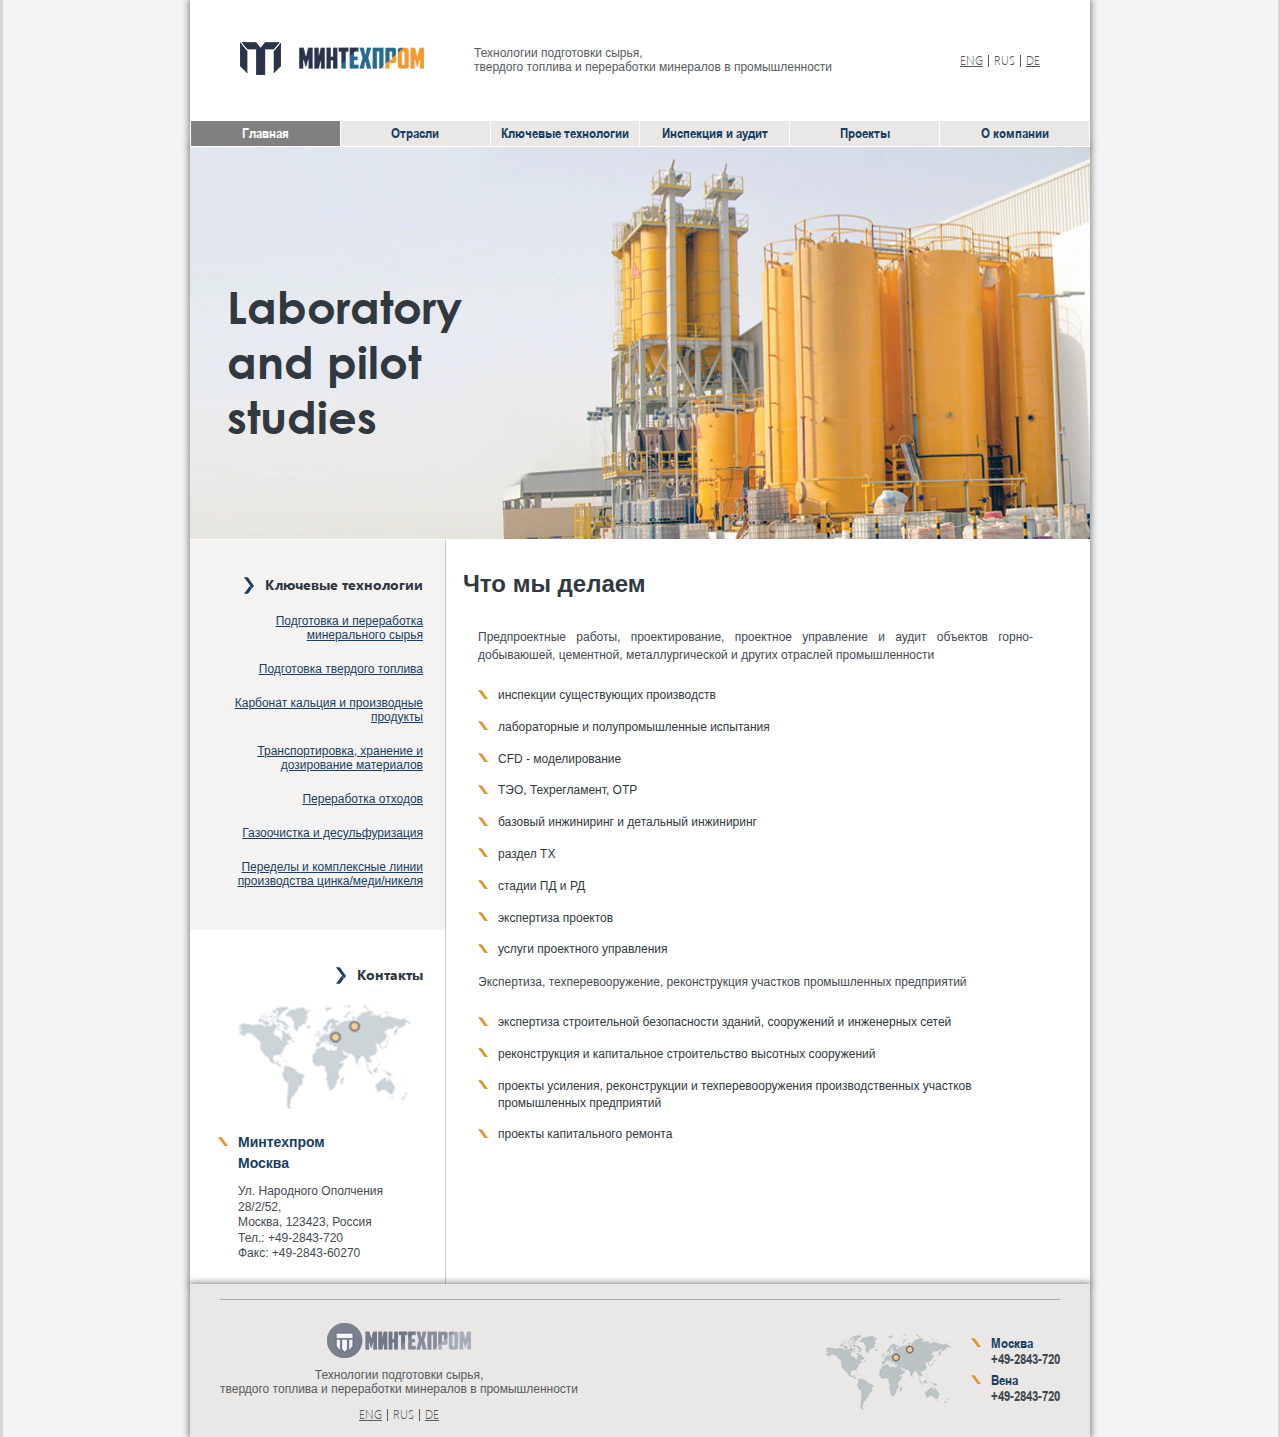
==== html/index.html @ 6bb195e9 "Фиксы" ====
<!DOCTYPE html>
<html lang="ru">

<head>
    <meta charset="UTF-8">
    <meta name="viewport" content="width=device-width, initial-scale=1.0">
    <title>Минтехпром</title>

    <link type="text/css" rel="stylesheet" href="../static/css/normalize.css">
    <link type="text/css" rel="stylesheet" href="../static/css/fonts.css">
    <link type="text/css" rel="stylesheet" href="../static/css/header.css">
    <link type="text/css" rel="stylesheet" href="../static/css/footer.css">
    <link type="text/css" rel="stylesheet" href="../static/css/main.css">
</head>

<body>
    <div class="all-wrapper">
        <header>
            <div class="header__cap">
                <a href="/html/index.html" class="logo"><img src="/static/img/logo-2-ru.png" alt="Минтехпром"></a>
                <div class="tagline">
                    <p>Технологии подготовки сырья, <br> твердого топлива и переработки минералов в промышленности</p>
                </div>
                <div class="lang-cont">
                    <a class="lang-item">ENG</a>
                    <div class="vert-line"></div>
                    <a class="lang-item  active">RUS</a>
                    <div class="vert-line"></div>
                    <a class="lang-item">DE</a>
                </div>
            </div>
            <div class="header__menu menu">
                <a href="/html/index.html" class="menu-item active">Главная</a>
                <a href="/html/industries.html" class="menu-item">Отрасли</a>
                <a href="/html/leading.html" class="menu-item">Ключевые технологии</a>
                <a href="/html/audit.html" class="menu-item">Инспекция и аудит</a>
                <a href="/html/projects.html" class="menu-item">Проекты</a>
                <a href="/html/about.html" class="menu-item">О компании</a>
            </div>
        </header>
        <main>
            <section class="page-banner main-page">
                <h1 class="page-banner__title main-page">
                    Laboratory <br>
                    and pilot <br>
                    studies
                </h1>
            </section>

            <section class="page-content__container">
                <div class="left-side">
                    <div class="page-contents">
                        <h2 class="contents__title left-pre-arrow">
                            Ключевые технологии</h2>
                        <div class="contents__container">
                            <a href="#" class="contents__item">Подготовка и переработка минерального сырья</a>
                            <a href="#" class="contents__item">Подготовка твердого топлива</a>
                            <a href="#" class="contents__item">Карбонат кальция и производные продукты</a>
                            <a href="#" class="contents__item">Транспортировка, хранение и дозирование материалов</a>
                            <a href="#" class="contents__item">Переработка отходов</a>
                            <a href="#" class="contents__item">Газоочистка и десульфуризация</a>
                            <a href="#" class="contents__item">Переделы и комплексные линии производства
                                цинка/меди/никеля</a>
                        </div>
                    </div>
                    <div class="side-contacts">
                        <div class="contents__title left-pre-arrow">Контакты</div>
                        <div class="side-contacts__container">
                            <div class="side-contacts__map"></div>
                            <h2 class="info-cont__title left-pre-slash">Минтехпром</h2>
                            <h3 class="info-cont__title">Москва</h3>
                            <div class="info-cont__adress-cont">
                                <a href="#">
                                    Ул. Народного Ополчения 28/2/52, <br>
                                    Москва, 123423, Россия
                                </a> <br>
                                <a href="#">Тел.: +49-2843-720</a> <br>
                                <a href="#">Факс: +49-2843-60270</a>
                            </div>
                        </div>
                    </div>
                </div>
                <div class="content-side">
                    <h1 class="page-title">Что мы делаем</h1>
                    <div class="page-content">
                        <p class="page-paragraph">Предпроектные работы, проектирование, проектное управление и аудит
                            объектов горно-добываюшей, цементной, металлургической и других отраслей промышленности</p>

                        <p class="page-article-link left-pre-slash">инспекции существующих производств</p>
                        <p class="page-article-link left-pre-slash">лабораторные и полупромышленные испытания</p>
                        <p class="page-article-link left-pre-slash">CFD - моделирование</p>
                        <p class="page-article-link left-pre-slash">ТЭО, Техрегламент, ОТР</p>
                        <p class="page-article-link left-pre-slash">базовый инжиниринг и детальный инжиниринг</p>
                        <p class="page-article-link left-pre-slash">раздел ТХ</p>
                        <p class="page-article-link left-pre-slash">стадии ПД и РД</p>
                        <p class="page-article-link left-pre-slash">экспертиза проектов</p>
                        <p class="page-article-link left-pre-slash">услуги проектного управления</p>

                        <p class="page-paragraph">Экспертиза, техперевооружение, реконструкция участков промышленных
                            предприятий</p>

                        <p class="page-article-link left-pre-slash">экспертиза строительной безопасности зданий,
                            сооружений и инженерных сетей</p>
                        <p class="page-article-link left-pre-slash">реконструкция и капитальное строительство высотных
                            сооружений</p>
                        <p class="page-article-link left-pre-slash">проекты усиления, реконструкции и
                            техперевооружения производственных участков промышленных предприятий</p>
                        <p class="page-article-link left-pre-slash">проекты капитального ремонта</p>


                    </div>
                </div>
            </section>
        </main>
        <footer>
            <div class="footer__line"></div>
            <div class="footer__cont">
                <div class="footer__info">
                    <div class="footer__logo"></div>
                    <div class="footer__tagline tagline">
                        <p>Технологии подготовки сырья, <br> твердого топлива и переработки минералов в промышленности
                        </p>
                    </div>
                    <div class="lang-cont">
                        <a class="lang-item">ENG</a>
                        <div class="vert-line"></div>
                        <a class="lang-item active">RUS</a>
                        <div class="vert-line"></div>
                        <a class="lang-item">DE</a>
                    </div>
                </div>
                <div class="footer__contacts">
                    <div class="footer__map"></div>
                    <div class="footer__contacts-cont">
                        <div class="footer__contact-item">
                            <p class="footer__city left-pre-slash">Москва</p>
                            <p class="footer__number">+49-2843-720</p>
                        </div>
                        <div class="footer__contact-item">
                            <p class="footer__city left-pre-slash">Вена</p>
                            <p class="footer__number">+49-2843-720</p>
                        </div>
                    </div>
                </div>
            </div>
        </footer>


    </div>
    <script src="/static/js/jquery-3.5.1.min.js"></script>
</body>

</html>
---- static/css/fonts.css ----
/* Font faces */

@font-face {
    font-family: 'Segoe UI Normal';
    src: url('/static/fonts/segoeui/normal/segoeui.eot');
    src: local("Segoe UI"),
        local("Segoe"),
        local("Segoe WP"),
        url('/static/fonts/segoeui/normal/segoeui.eot?#iefix') format('embedded-opentype'),
        url('/static/fonts/segoeui/normal/segoeui.woff') format('woff'),
        url('/static/fonts/segoeui/normal/segoeui.svg#SegoeUI') format('svg');
    font-weight: normal;
    font-style: normal;
}

@font-face {
    font-family: 'Segoe UI Semibold';
    src: url('/static/fonts/segoeui/semibold/seguisb.eot');
    src: local("Segoe Semibold"),
        local("Segoe WP Semibold"),
        url('/static/fonts/segoeui/semibold/seguisb.eot?#iefix') format('embedded-opentype'),
        url('/static/fonts/segoeui/semibold/seguisb.woff') format('woff'),
        url('/static/fonts/segoeui/semibold/seguisb.svg#SegoeUISemibold') format('svg');
    font-weight: normal;
    font-style: normal;
}

@font-face {
    font-family: 'Segoe UI Bold';
    src: url('/static/fonts/segoeui/bold/segoeuib.eot');
    src: local("Segoe Bold"),
        local("Segoe WP Bold"),
        url('/static/fonts/segoeui/bold/segoeuib.eot?#iefix') format('eot'),
        /* Wrong format will tell IE9+ to ignore and use WOFF instead. MSHAR-2822 */
        url('/static/fonts/segoeui/bold/segoeuib.woff') format('woff'),
        url('/static/fonts/segoeui/bold/segoeuib.svg#SegoeUIBold') format('svg');
    font-weight: normal;
    font-style: normal;
}

@font-face {
    font-family: 'Segoe UI Light';
    src: url('/static/fonts/segoeui/light/segoeuil.eot');
    src: local("Segoe UI Light"),
        local("Segoe WP Light"),
        url('/static/fonts/segoeui/light/segoeuil.eot?#iefix') format('embedded-opentype'),
        url('/static/fonts/segoeui/light/segoeuil.woff') format('woff'),
        url('/static/fonts/segoeui/light/segoeuil.svg#SegoeUILight') format('svg');
    font-weight: normal;
    font-style: normal;
}

@font-face {
    font-family: "ArialNarrow-Bold";
    src: url("/static/fonts/6428.eot");
    /* IE9 Compat Modes */
    src: url("/static/fonts/6428.eot?#iefix") format("embedded-opentype"),
        /* IE6-IE8 */
        url("/static/fonts/6428.svg") format("svg"),
        /* Legacy iOS */
        url("/static/fonts/6428.woff") format("woff");
    /* Modern Browsers */
    font-weight: normal;
    font-style: normal;
}

@font-face {
    font-family: "ArialNarrow";
    src: url("/static/fonts/ARIALN.eot");
    /* IE9 Compat Modes */
    src: url("/static/fonts/ARIALN.eot?#iefix") format("embedded-opentype"),
        /* IE6-IE8 */
        url("/static/fonts/ARIALN.svg") format("svg"),
        /* Legacy iOS */
        url("/static/fonts/ARIALN.woff") format("woff");
    /* Modern Browsers */
    font-weight: normal;
    font-style: normal;
}

@font-face {
    font-family: "CenturyGothic-Bold";
    src: url("/static/fonts/8483.eot");
    /* IE9 Compat Modes */
    src: url("/static/fonts/8483.eot?#iefix") format("embedded-opentype"),
        /* IE6-IE8 */
        url("/static/fonts/8483.svg") format("svg"),
        /* Legacy iOS */
        url("/static/fonts/8483.woff") format("woff");
    /* Modern Browsers */
    font-weight: normal;
    font-style: normal;
}

@font-face {
    font-family: "CenturyGothic";
    src: url("./fonts/11528.eot"); /* IE9 Compat Modes */
    src: url("./fonts/11528.eot?#iefix") format("embedded-opentype"), /* IE6-IE8 */
      url("./fonts/11528.svg") format("svg"), /* Legacy iOS */
      url("./fonts/11528.woff") format("woff"); /* Modern Browsers */
    font-weight: normal;
    font-style: normal;
}
---- static/css/header.css ----
header {
    background-color: #fff;
}

.header__cap {
    height: 120px;
    display: flex;
    align-items: center;
    padding: 0 50px;
}

.logo {
    /* background: url(/static/img/logo-2-en.png) no-repeat 50%;
    background-size: contain; */
    /* width: 227px;
    height: 55px; */
    margin-right: 50px;
}

.tagline p {
    color: #565A5E;
    font: 12px "Segoe UI", sans-serif;
}

.lang-cont {
    display: flex;
    margin-left: auto;
}

.lang-item {
    font: 12px "Segoe UI Light", sans-serif;
    color: #55595D;
    text-decoration: underline;
    cursor: pointer;
    /* border-right: 1px solid #55595D; */
    /* padding-right: 5px; */
}

.lang-item:nth-last-child(1) {
    /* border-right: none; */
}

.vert-line {
    width: 1px;
    background-color: #55595D;
    height: 12px;
    margin: 3px 5px 0;
}

.lang-item.active,
.lang-item:hover {
    text-decoration: none;
}

.menu {
    display: flex;
    width: 100%;
    border: 1px solid #fff;
}

.menu-item {
    text-decoration: none;
    flex: 1 0;
    text-align: center;
    height: 25px;
    background-color: #e9e8e6;
    border-right: 1px solid #fff;
    color: #183E62;
    font: 14px 'ArialNarrow-Bold', Arial;
    line-height: 25px;
    transition: all .2s;
}

.menu-item:nth-last-child(1) {
    border-right: none;
}

.menu-item:hover {
    color: #fff;
    background-color: #DE983A;
}
.menu-item.active {
    color: #fff;
    background-color: #808080;
}

.menu-item span {
    color: #C1C4C6;
    font: 14px 'ArialNarrow-Bold', Arial;
}
---- static/css/footer.css ----
footer {
    position: relative;
    height: 153px;
    padding: 15px 30px;
    justify-content: space-between;
    background-color: #E9E8E6;
}

.footer__line {
    width: 100%;
    height: 1px;
    background-color: #A3ACB4;
    margin: 0 auto;
}

.footer__cont {
    display: flex;
    justify-content: space-between;
}

.footer__info {
    display: flex;
    flex-direction: column;
    align-items: center;
}

.footer__logo {
    background: url(/static/img/logo-b&w.png) no-repeat 50%;
    background-size: contain;
    width: 144px;
    height: 35px;
    margin-bottom: 10px;
}

.footer__tagline {
    font-size: 10px;
    text-align: center;
    margin-bottom: 10px;
}

footer .lang-cont {
    margin-left: 0;
}

.footer__contacts {
    display: flex;
    align-items: center;
}

.footer__map {
    background: url(/static/img/map-with-dots.png) no-repeat 50%;
    background-size: contain;
    width: 126px;
    height: 76px;
    margin-right: 20px;
}

.footer__contacts-cont {
    padding-left: 20px;
}

.footer__contact-item {
    margin-bottom: 5px;
}

.footer__city,
.footer__number {
    font: 14px 'ArialNarrow-Bold', Arial;
    color: #183E62;
}

.footer__city {
    position: relative;
}

.footer__number {
    color: #434950;
}
---- static/css/main.css ----
@import url("/static/css/fonts.css");
/* font: 14px 'ArialNarrow-Bold', Arial; */
/* font: 14px "ArialNarrow", Arial; */
/* font: 14px 'CenturyGothic-Bold', Arial; */
/* font: 14px 'CenturyGothic', Arial; */
/* font: 18px "Segoe UI", sans-serif; */
/* font-family: 'Segoe UI Normal'; */
/* font-family: 'Segoe UI Semibold'; */
/* font-family: 'Segoe UI Bold'; */
/* font-family: 'Segoe UI Light'; */


*,
h1,
h2,
h3,
p {
    margin: 0;
    padding: 0;
    box-sizing: border-box;
}

a:active {
    color: unset;
}

body {
    /* font: 14px 'ArialNarrow-Bold', Arial; */
    font: 15px "ArialNarrow", Arial;
    font: 12px "Segoe UI", sans-serif;
    background-color: #d5d5d5;
}

.all-wrapper {
    max-width: 1275px;
    width: 100%;
    margin: 0 auto;
    background-color: #F4F4F4;
}

main,
header,
footer {
    margin: 0 auto;
    max-width: 900px;
    box-shadow: 0px 0px 7px 1px rgba(0, 0, 0, 0.5);
    display: flex;
    flex-direction: column;
}

main {
    min-height: 100vh;
    background-color: #fff;
}

.page-banner {
    height: 393px !important;
    display: flex;
    position: relative;
    width: 100%;
    background-size: cover !important;
    border-bottom: 1px solid #fff;
}


.page-banner__title,
.page-banner__sub-title {
    font: 45px 'CenturyGothic-Bold', Arial;
    display: block;
}

.page-banner.main-page {
    height: 393px;
    background: url(/static/img/banner-main-page.jpg) no-repeat 50%;
    padding-left: 37px;
}

.page-banner__title.main-page {
    color: #303840;
    margin-bottom: 95px;
    margin-top: auto;
}

.left-pre-slash {
    position: relative;
}

.left-pre-slash::before {
    content: ' ';
    width: 10px;
    height: 10px;
    display: block;
    position: absolute;
    left: -20px;
    top: 2px;
    background: url(/static/img/back-slash-orange.png) no-repeat 50%;
}

.page-content__container {
    display: flex;
    flex-direction: row;
}

.left-side {
    flex: 0 0 256px;
    border-right: 1px solid #C5CACF;
}

.page-contents {
    display: flex;
    flex-direction: column;
    padding: 22px 22px;
    background-color: #F4F3F2;
    padding-top: 35px;
}

.contents__title {
    color: #303840;
    /* font: 15px 'CenturyGothic-Bold', Arial; */
    margin-left: auto;
    margin-bottom: 20px;
    position: relative;
    font-size: 14px;
    font-family: 'Segoe UI Bold';
}

.left-pre-arrow {
    position: relative;
}

.left-pre-arrow::before {
    content: ' ';
    width: 10px;
    height: 17px;
    display: block;
    position: absolute;
    left: -21px;
    top: calc(50% - 8px);
    background: url(/static/img/blue-right-arrow.png) no-repeat 50%;
}

.contents__container {
    display: flex;
    flex-direction: column;
    align-items: flex-end;
}

.contents__item {
    color: #183E62;
    text-decoration: underline;
    margin-bottom: 20px;
    /* font: 14px 'CenturyGothic-Bold', Arial; */
    text-align: right;
}

.side-contacts {
    display: flex;
    flex-direction: column;
    padding: 22px 22px;
    padding-left: 48px;
    padding-top: 35px;
}

.side-contacts__container {
    display: flex;
    flex-direction: column;
    margin-right: auto;
}

.side-contacts__map {
    background: url(/static/img/map-with-dots.png) no-repeat 50%;
    background-size: contain;
    width: 173px;
    height: 105px;
    margin-right: auto;
    margin-bottom: 25px;
}

.side-contacts__info-cont {}

.info-cont__title {
    color: #183E62;
    margin-bottom: 5px;
    font-size: 14px;
}

h3.info-cont__title {
    margin-bottom: 13px;
}

.info-cont__adress-cont a {
    color: #434950;
    text-decoration: none;
    line-height: 1.3;
}

.content-side {
    flex: 1 0;
    padding: 30px 57px 80px 17px;
    width: 644px;
}

.page-title {
    color: #303840;
    /* font: 30px 'CenturyGothic', Arial; */
    margin-bottom: 30px;
    font-size: 24px;
}

.page-content {
    padding-left: 15px;
    display: flex;
    flex-direction: column;
    margin-bottom: 30px;
}

.page-paragraph {
    color: #434950;
    line-height: 1.5;
    margin-bottom: 23px;
    text-align: justify;
}

.page-article-link {
    color: #183E62;
    color: #303840;
    font-size: 12px;
    text-decoration: none;
    display: block;
    margin-bottom: 15px;
    margin-left: 20px;
    line-height: 1.4;
}

.hor-line {
    width: 100%;
    height: 1px;
    background-color: #A3ACB4;
    margin: 30px 0;
}

.page-banner.about-page {
    height: 230px;
    background: url(/static/img/banner-about-page.jpg) no-repeat 50%;
    padding: 38px 26px 21px;
    display: flex;
    flex-direction: column;
}

.page-banner__title,
.page-banner__sub-title {
    color: #fff;
}

.page-banner__sub-title {
    font: 20px 'CenturyGothic', Arial;
}

.page-contents__text-cont {
    max-width: 185px;
    margin-left: auto;
}

.page-contents__text-cont.about-page p {
    color: #434950;
    margin-bottom: 23px;
    line-height: 1.6;
    font-size: 12px;
}

.pick-container {
    display: flex;
}

.pick-container img,
.mini-pick-container img {
    object-fit: cover;
    width: 100%;
    height: 100%;
}

.mini-pick-container {
    display: flex;
    height: 130px;
    flex: 0 1 130px;
    flex-wrap: nowrap;
    margin-right: 0px;
}

.mini-pick-container__column {
    display: flex;
    flex-direction: column;

}

.mini-pick-container__column:nth-child(1) {
    margin-right: 4px;
}

.mini-pick-container__pick {
    flex: 1 1 50%;
    height: 63px;
}

.mini-pick-container__pick:nth-child(1) {
    margin-bottom: 4px;
}

.pick-container .pick-container__pick {
    flex: 0 1 130px;
    margin-right: auto;
    height: 130px;
}

.in-text-link {
    color: #0072BC;
}

.page-contents__text-cont .left-pre-arrow::before {
    top: 3px;
}

.gallery-pic-container {
    display: flex;
}

.gallery-pic-container.about-page {
    margin: 20px 0 25px;
}

.gallery-pic-container img {
    margin-right: auto;
}

.mini-gallery-pic-container {
    display: flex;
    flex-wrap: wrap;
    justify-content: space-between;
}

.mini-gallery-pic-container img {
    width: 63px;
    height: 63px;
}

.mini-gallery-pic-container img {
    margin-right: 0px;
}

.mini-gallery-pic-container img:nth-child(1) {
    margin-bottom: 4px;
}

.page-banner.audit-page {
    height: 230px;
    background: url(/static/img/banner-audit-page.jpg) no-repeat 50%;
    padding-left: 46px;
    background-size: 101%;
}

.page-banner__title.audit-page {
    margin-top: auto;
    margin-bottom: 10px;
}

.contents__title.audit-page {
    margin-bottom: 25px;
    margin-left: 0;
}

.view-more-button {
    display: block;
    height: 30px;
    padding: 6px 20px;
    color: #fff;
    background-color: #DE983A;
    margin-right: auto;
    text-decoration: none;
}

.page-banner.projects-page {
    height: 230px;
    background: url(/static/img/projects/6.0.jpg) no-repeat 50%;
    padding-left: 31px;
}

.page-banner__title.projects-page {
    margin-top: 35px;
}

.project-title__container {
    display: flex;
}

.project-title__container .contents__title:first-child {
    margin-left: 0;
    width: 50%;
}
.project-title__container .contents__title:last-child {
    width: 45%;
}

.project-description__container {
    display: flex;
    flex-direction: column;
}

.pic-and-text {
    display: flex;
    margin-bottom: 30px;
}

.pic-and-text .page-paragraph {
    margin-bottom: 10px;
}

.pic-container {
    flex: 0 1;
    margin-right: 24px;
    padding-top: 6px;
    padding-bottom: 2px;
}

.pic-container.project-pic img {
    max-width: 400px;
}

.page-banner.leading-page {
    height: 230px;
    background: url(/static/img/banner-leading-page.jpg) no-repeat 50%;
    padding-right: 42px;
}

.page-banner__title.leading-page {
    margin-top: 35px;
    margin-left: auto;
}

.left-pre-arrow.top:before {
    top: 0px;
}

.pic-container.right {
    margin-right: 0;
    margin-left: auto;
}

.pic-container.left {
    margin-right: auto;
    margin-left: 0px;
}

.contents__title.leading-page {
    color: #303840;
    font: 15px 'CenturyGothic', Arial;
    margin-bottom: 30px;
    cursor: pointer;
}

.gallery-pic-container.leading-page {
    margin: 0;
}

.pic-container.leading-page {
    padding-top: 0;
    padding-bottom: 4px;
}

.content-side.leading-main {}

.content-side.leading-technology {
    display: none;
}

.subtech-list {
    display: none;
    list-style: none;
    font-size: 13px;
    margin-bottom: 20px;
    margin-top: -10px;
    max-width: 80%;
}

.active+.subtech-list {
    display: block;
}

.subtech-list li {
    margin-bottom: 10px;
    font-style: italic;
    /* font: 14px 'CenturyGothic', Arial; */
    text-align: right;
    font-size: 12px;
}

.subtech-list li:hover {
    text-decoration: underline;
    cursor: pointer;
}

.technology-block {
    display: none;
    padding-top: 5px;
}

.pick-with-text-container__text-container .contents__title {
    font-size: 16px;
}

.pick-with-text-container {
    display: flex;
    margin-bottom: 20px;
}

.pick-with-text-container__text-container {
    margin-left: 55px;
}

.pic-container.leading-page img {
    width: 235px;
    height: 235px;
}

.pic-and-text__text-cont {
    padding-left: 22px;
    margin-top: -5px;
}

.pic-and-text__tags {
    color: #434950;
    text-decoration: underline;
    margin-bottom: 15px;
    font-size: 15px;
    list-style: none;
}

.page-banner.industries-page {
    height: 230px;
    background: url(/static/img/banner-industries-page.jpg) no-repeat 50%;
    padding-left: 30px;
}

.page-banner__title.industries-page {
    margin-top: 35px;
}

.photos-with-description {
    display: flex;
    margin-bottom: 70px;
    padding-left: 15px;
}

.photos-with-description__column {
    flex: 0 0;
    margin-right: auto;
    width: 121px;
    position: relative;
    cursor: pointer;
}

.photos-with-description__column.active::after {
    content: ' ';
    width: 3px;
    height: 50px;
    display: block;
    position: absolute;
    left: calc(50% - 2px);
    bottom: -55px;
    background-color: #DE983A;
}

.photos-with-description__column:nth-last-child(1) {
    margin-right: 0;
}

.photos-with-description__description {
    /* font: 12px 'CenturyGothic-Bold', Arial; */
    margin-bottom: 8px;
    margin-top: 33px;
    padding: 0 5px;
    height: 60px;
    font-size: 12px;
}

.photos-with-description__description::before {
    left: 5px;
    top: -25px;
}

.photos-with-description__column.active .photos-with-description__description::before {
    width: 17px;
    height: 10px;
    background: url(/static/img/orange-bottom-arrow.png) no-repeat 50%;
}

.photos-wit-description__photo-cont {
    position: relative;
    width: 121px;
    height: 291px;
}

.photos-wit-description__photo-cont::before {
    width: 100%;
    height: 100%;
    display: none;
    position: absolute;
    top: 0;
    bottom: 0;
    left: 0;
    right: 0;
    content: ' ';
    background-color: #DE983A;
    opacity: 80%;
}

.photos-with-description__column.active .photos-wit-description__photo-cont::before {
    display: block;
}

.changeable-gray-bg-text {
    background-color: #F4F3F2;
}

.no-bottom-padding {
    padding-bottom: 0;
}

.industries-wrapper {
    width: 72%;
}

.page-underline-paragraph {
    color: #434950;
    line-height: 1.5;
    margin-bottom: 23px;
    font-size: 12px;
    text-decoration: underline;
    position: relative;
    margin-left: 12px;
}

.left-pre-double-slash::before {
    content: ' ';
    width: 16px;
    height: 9px;
    display: block;
    position: absolute;
    left: -27px;
    top: 8px;
    background: url(/static/img/double-slash-blue.png) no-repeat 50%;
}

.changeable-gray-bg-text {
    display: none;
}

.changeable-gray-bg-text.active {
    display: block;
}

.page-banner.projects-page.implemented-projects-page {
    background: url(/static/img/banner-implemented-projects-page.jpg) no-repeat 50%;
}

.two-column-wrapper {
    display: flex;
}

.two-column-wrapper.with-margin-bottom {
    margin-bottom: 35px;
}

.two-column-wrapper .column {
    flex: 1 0;
    margin-right: 35px;
}

.two-column-wrapper .column:nth-last-child(1),
.column.no-margin {
    margin-right: 0;
}

.page-article-link.single-title {
    margin-bottom: 66px;
}

.amoud-logo {
    width: 65px;
    height: 33px;
    margin-left: 10px;
    background: url(/static/img/amound-logo.png) no-repeat 50%;
}

.darken-text {
    color: #303840;
}

img.impleneted-project {
    margin-bottom: 35px;
}

.no-left-menu {
    width: 100%;
}

.content-side.no-left-menu {
    padding-left: 40px;
    padding-right: 40px;
}
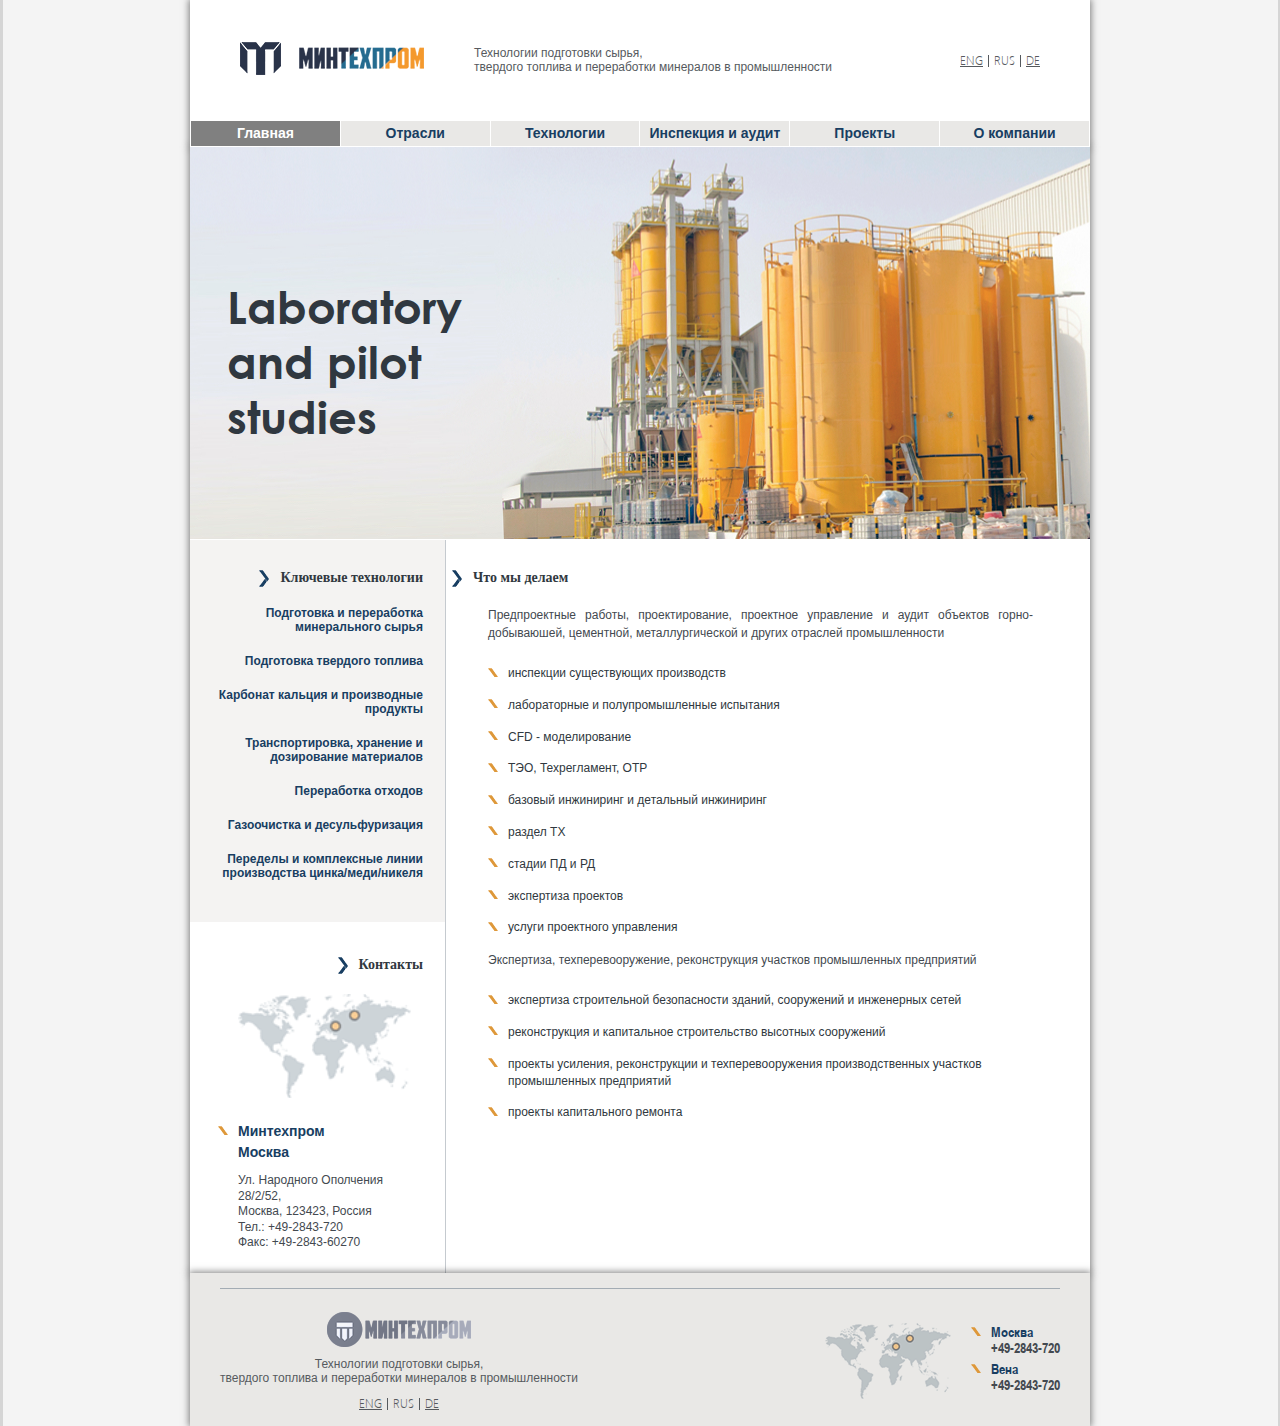
==== commit 920519ee: "abcrrr" ====
--- a/html/index.html
+++ b/html/index.html
@@ -32,7 +32,7 @@
             <div class="header__menu menu">
                 <a href="/html/index.html" class="menu-item active">Главная</a>
                 <a href="/html/industries.html" class="menu-item">Отрасли</a>
-                <a href="/html/leading.html" class="menu-item">Ключевые технологии</a>
+                <a href="/html/leading.html" class="menu-item">Технологии</a>
                 <a href="/html/audit.html" class="menu-item">Инспекция и аудит</a>
                 <a href="/html/projects.html" class="menu-item">Проекты</a>
                 <a href="/html/about.html" class="menu-item">О компании</a>
@@ -53,13 +53,13 @@
                         <h2 class="contents__title left-pre-arrow">
                             Ключевые технологии</h2>
                         <div class="contents__container">
-                            <a href="#" class="contents__item">Подготовка и переработка минерального сырья</a>
-                            <a href="#" class="contents__item">Подготовка твердого топлива</a>
-                            <a href="#" class="contents__item">Карбонат кальция и производные продукты</a>
-                            <a href="#" class="contents__item">Транспортировка, хранение и дозирование материалов</a>
-                            <a href="#" class="contents__item">Переработка отходов</a>
-                            <a href="#" class="contents__item">Газоочистка и десульфуризация</a>
-                            <a href="#" class="contents__item">Переделы и комплексные линии производства
+                            <a href="/html/leading.html?opentech=1" class="contents__item">Подготовка и переработка минерального сырья</a>
+                            <a href="/html/leading.html?opentech=2" class="contents__item">Подготовка твердого топлива</a>
+                            <a href="/html/leading.html?opentech=3" class="contents__item">Карбонат кальция и производные продукты</a>
+                            <a href="/html/leading.html?opentech=4" class="contents__item">Транспортировка, хранение и дозирование материалов</a>
+                            <a href="/html/leading.html?opentech=5" class="contents__item">Переработка отходов</a>
+                            <a href="/html/leading.html?opentech=6" class="contents__item">Газоочистка и десульфуризация</a>
+                            <a href="/html/leading.html?opentech=7" class="contents__item">Переделы и комплексные линии производства
                                 цинка/меди/никеля</a>
                         </div>
                     </div>
@@ -81,7 +81,8 @@
                     </div>
                 </div>
                 <div class="content-side">
-                    <h1 class="page-title">Что мы делаем</h1>
+                    <!-- <h1 class="page-title">Что мы делаем</h1> -->
+                    <h2 class="contents__title left-pre-arrow">Что мы делаем</h2>
                     <div class="page-content">
                         <p class="page-paragraph">Предпроектные работы, проектирование, проектное управление и аудит
                             объектов горно-добываюшей, цементной, металлургической и других отраслей промышленности</p>
--- a/static/css/header.css
+++ b/static/css/header.css
@@ -66,9 +66,10 @@
     background-color: #e9e8e6;
     border-right: 1px solid #fff;
     color: #183E62;
-    font: 14px 'ArialNarrow-Bold', Arial;
     line-height: 25px;
     transition: all .2s;
+    font-size: 14px;
+    font-weight: 700;
 }
 
 .menu-item:nth-last-child(1) {
--- a/static/css/main.css
+++ b/static/css/main.css
@@ -111,17 +111,21 @@
     flex-direction: column;
     padding: 22px 22px;
     background-color: #F4F3F2;
-    padding-top: 35px;
+    padding-top: 30px;
 }
 
 .contents__title {
     color: #303840;
-    /* font: 15px 'CenturyGothic-Bold', Arial; */
     margin-left: auto;
     margin-bottom: 20px;
     position: relative;
     font-size: 14px;
-    font-family: 'Segoe UI Bold';
+    font-family: 'Segoe UI';
+    font-weight: 800;
+}
+
+h1.contents__title {
+    font-size: 14px;
 }
 
 .left-pre-arrow {
@@ -147,10 +151,14 @@
 
 .contents__item {
     color: #183E62;
+    text-decoration: none;
+    margin-bottom: 20px;
+    font-weight: 700;
+    text-align: right;
+}
+
+.contents__item:hover {
     text-decoration: underline;
-    margin-bottom: 20px;
-    /* font: 14px 'CenturyGothic-Bold', Arial; */
-    text-align: right;
 }
 
 .side-contacts {
@@ -196,7 +204,7 @@
 
 .content-side {
     flex: 1 0;
-    padding: 30px 57px 80px 17px;
+    padding: 30px 57px 80px 27px;
     width: 644px;
 }
 
@@ -245,6 +253,10 @@
     padding: 38px 26px 21px;
     display: flex;
     flex-direction: column;
+}
+
+.about-page.page-banner__title {
+    margin-bottom: 15px;
 }
 
 .page-banner__title,
@@ -452,9 +464,12 @@
 
 .contents__title.leading-page {
     color: #303840;
-    font: 15px 'CenturyGothic', Arial;
     margin-bottom: 30px;
     cursor: pointer;
+}
+
+.contents__title.leading-page:hover {
+    text-decoration: underline;
 }
 
 .gallery-pic-container.leading-page {
@@ -488,9 +503,10 @@
 .subtech-list li {
     margin-bottom: 10px;
     font-style: italic;
-    /* font: 14px 'CenturyGothic', Arial; */
+    font-weight: 600;
     text-align: right;
     font-size: 12px;
+    color: #183E62;
 }
 
 .subtech-list li:hover {
@@ -530,13 +546,12 @@
     color: #434950;
     text-decoration: underline;
     margin-bottom: 15px;
-    font-size: 15px;
     list-style: none;
 }
 
 .page-banner.industries-page {
     height: 230px;
-    background: url(/static/img/banner-industries-page.jpg) no-repeat 50%;
+    background: url(/static/img/industries/3.1.jpg) no-repeat 50%;
     padding-left: 30px;
 }
 
@@ -553,7 +568,6 @@
 .photos-with-description__column {
     flex: 0 0;
     margin-right: auto;
-    width: 121px;
     position: relative;
     cursor: pointer;
 }
@@ -595,8 +609,14 @@
 
 .photos-wit-description__photo-cont {
     position: relative;
-    width: 121px;
-    height: 291px;
+    width: 150px;
+    height: 240px;
+}
+
+.photos-wit-description__photo-cont img {
+    width: 100%;
+    height: 100%;
+    object-fit: cover;
 }
 
 .photos-wit-description__photo-cont::before {
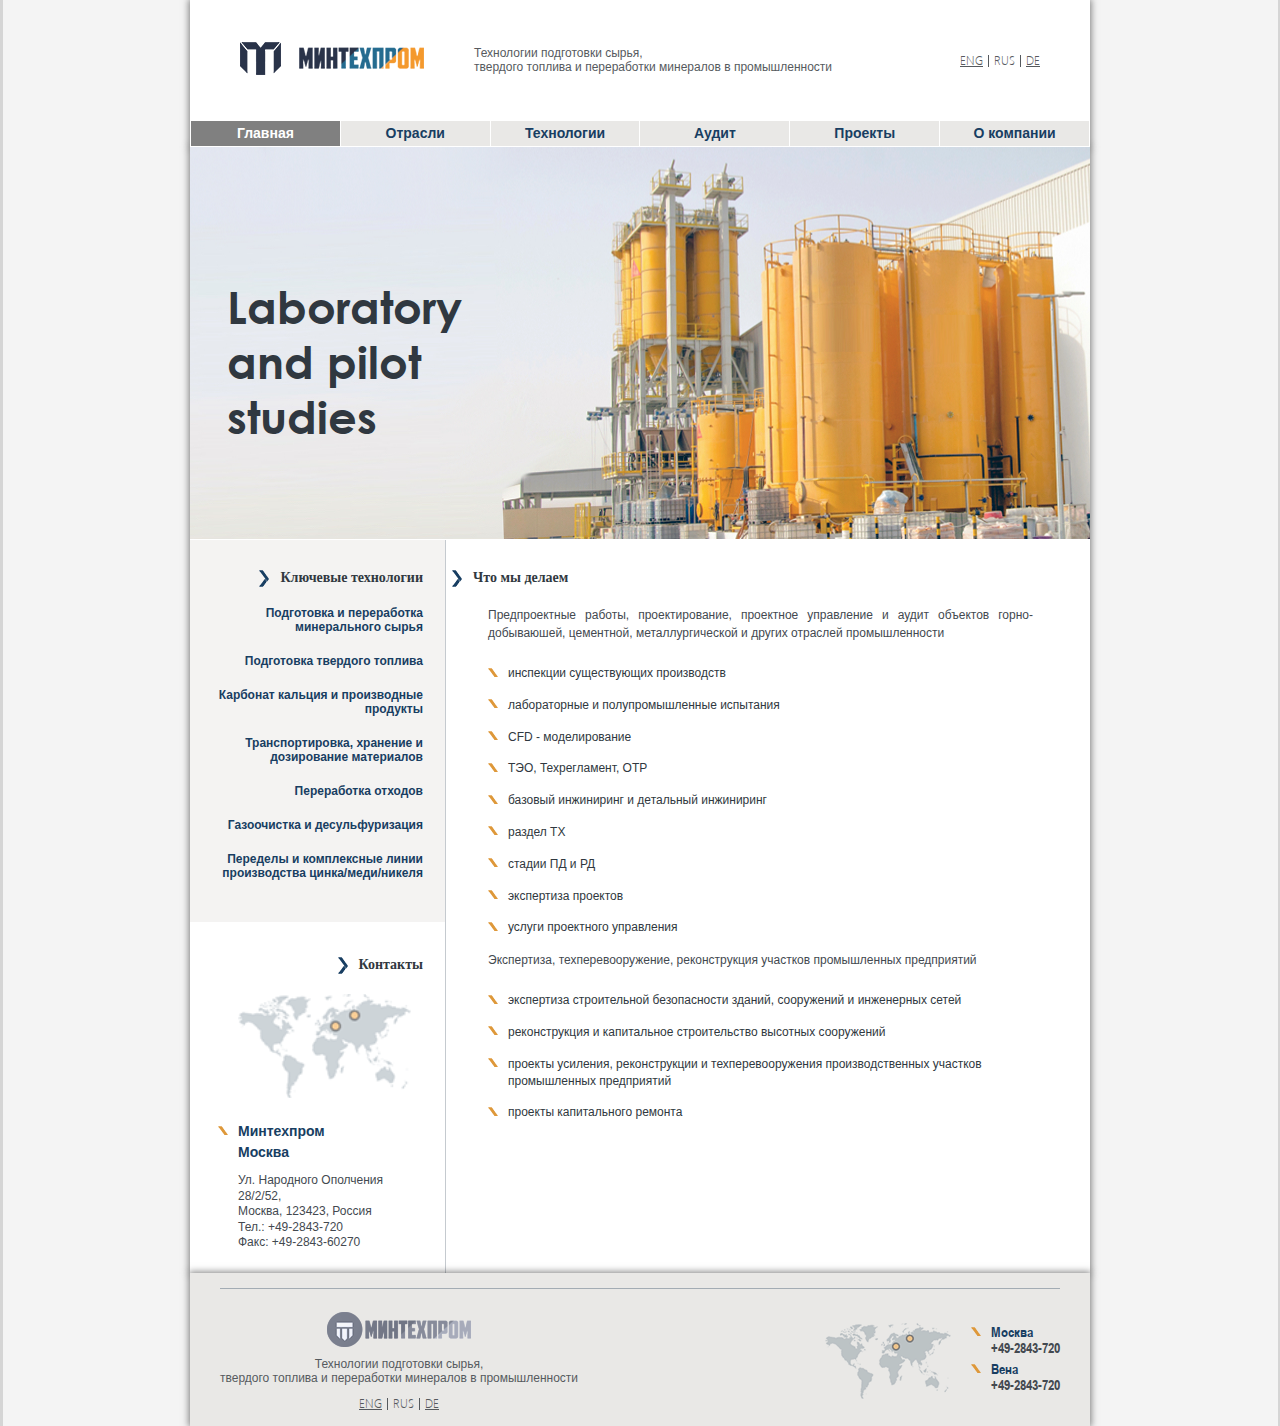
==== commit 5bfee72b: "шрифт?" ====
--- a/html/index.html
+++ b/html/index.html
@@ -33,7 +33,7 @@
                 <a href="/html/index.html" class="menu-item active">Главная</a>
                 <a href="/html/industries.html" class="menu-item">Отрасли</a>
                 <a href="/html/leading.html" class="menu-item">Технологии</a>
-                <a href="/html/audit.html" class="menu-item">Инспекция и аудит</a>
+                <a href="/html/audit.html" class="menu-item">Аудит</a>
                 <a href="/html/projects.html" class="menu-item">Проекты</a>
                 <a href="/html/about.html" class="menu-item">О компании</a>
             </div>
--- a/static/css/main.css
+++ b/static/css/main.css
@@ -26,7 +26,7 @@
 
 body {
     /* font: 14px 'ArialNarrow-Bold', Arial; */
-    font: 15px "ArialNarrow", Arial;
+    /* font: 15px "ArialNarrow", Arial; */
     font: 12px "Segoe UI", sans-serif;
     background-color: #d5d5d5;
 }
@@ -503,7 +503,7 @@
 .subtech-list li {
     margin-bottom: 10px;
     font-style: italic;
-    font-weight: 600;
+    font-weight: 400;
     text-align: right;
     font-size: 12px;
     color: #183E62;
@@ -547,6 +547,10 @@
     text-decoration: underline;
     margin-bottom: 15px;
     list-style: none;
+}
+
+.pic-and-text__tags {
+    cursor: pointer;
 }
 
 .page-banner.industries-page {
@@ -609,7 +613,7 @@
 
 .photos-wit-description__photo-cont {
     position: relative;
-    width: 150px;
+    width: 161px;
     height: 240px;
 }
 
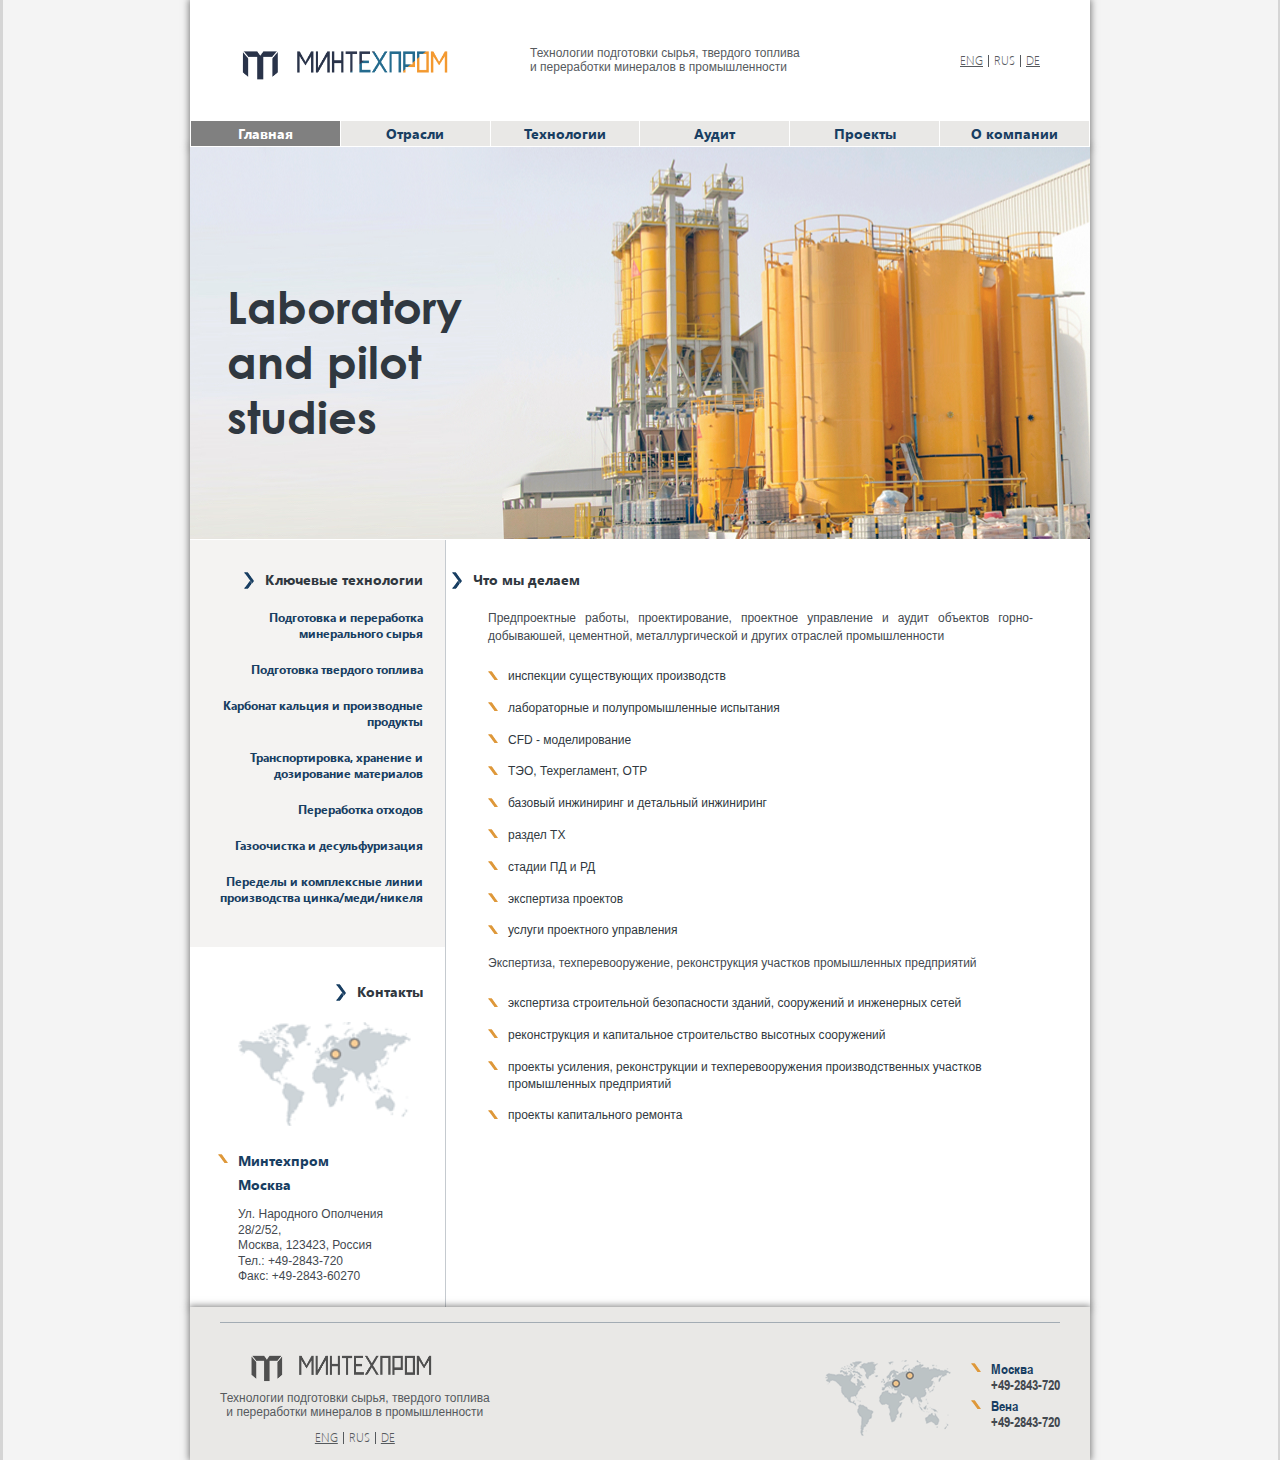
==== commit 2245d6dc: "hh" ====
--- a/html/index.html
+++ b/html/index.html
@@ -19,7 +19,7 @@
             <div class="header__cap">
                 <a href="/html/index.html" class="logo"><img src="/static/img/logo-2-ru.png" alt="Минтехпром"></a>
                 <div class="tagline">
-                    <p>Технологии подготовки сырья, <br> твердого топлива и переработки минералов в промышленности</p>
+                    <p>Технологии подготовки сырья, твердого топлива <br> и переработки минералов в промышленности</p>
                 </div>
                 <div class="lang-cont">
                     <a class="lang-item">ENG</a>
@@ -119,8 +119,7 @@
                 <div class="footer__info">
                     <div class="footer__logo"></div>
                     <div class="footer__tagline tagline">
-                        <p>Технологии подготовки сырья, <br> твердого топлива и переработки минералов в промышленности
-                        </p>
+                        <p>Технологии подготовки сырья, твердого топлива <br> и переработки минералов в промышленности</p>
                     </div>
                     <div class="lang-cont">
                         <a class="lang-item">ENG</a>
--- a/static/css/header.css
+++ b/static/css/header.css
@@ -10,11 +10,12 @@
 }
 
 .logo {
-    /* background: url(/static/img/logo-2-en.png) no-repeat 50%;
-    background-size: contain; */
-    /* width: 227px;
-    height: 55px; */
     margin-right: 50px;
+    margin-top: 14px;
+}
+
+.logo img {
+    width: 240px;
 }
 
 .tagline p {
@@ -69,7 +70,7 @@
     line-height: 25px;
     transition: all .2s;
     font-size: 14px;
-    font-weight: 700;
+    font-family: 'Segoe UI Bold';
 }
 
 .menu-item:nth-last-child(1) {
--- a/static/css/footer.css
+++ b/static/css/footer.css
@@ -25,11 +25,11 @@
 }
 
 .footer__logo {
-    background: url(/static/img/logo-b&w.png) no-repeat 50%;
+    background: url(/static/img/logo-b&w-ru.png) no-repeat 50%;
     background-size: contain;
-    width: 144px;
+    width: 215px;
     height: 35px;
-    margin-bottom: 10px;
+    margin-bottom: 5px;
 }
 
 .footer__tagline {
--- a/static/css/main.css
+++ b/static/css/main.css
@@ -120,8 +120,7 @@
     margin-bottom: 20px;
     position: relative;
     font-size: 14px;
-    font-family: 'Segoe UI';
-    font-weight: 800;
+    font-family: 'Segoe UI Bold';
 }
 
 h1.contents__title {
@@ -153,8 +152,8 @@
     color: #183E62;
     text-decoration: none;
     margin-bottom: 20px;
-    font-weight: 700;
     text-align: right;
+    font-family: 'Segoe UI Bold';
 }
 
 .contents__item:hover {
@@ -190,6 +189,7 @@
     color: #183E62;
     margin-bottom: 5px;
     font-size: 14px;
+    font-family: 'Segoe UI Bold';
 }
 
 h3.info-cont__title {
@@ -249,7 +249,7 @@
 
 .page-banner.about-page {
     height: 230px;
-    background: url(/static/img/banner-about-page.jpg) no-repeat 50%;
+    background: url(/static/img/2.1.jpg) no-repeat 50%;
     padding: 38px 26px 21px;
     display: flex;
     flex-direction: column;
@@ -365,7 +365,7 @@
 
 .page-banner.audit-page {
     height: 230px;
-    background: url(/static/img/banner-audit-page.jpg) no-repeat 50%;
+    background: url(/static/img/5.1.jpg) no-repeat 50%;
     padding-left: 46px;
     background-size: 101%;
 }
@@ -406,10 +406,13 @@
 
 .project-title__container .contents__title:first-child {
     margin-left: 0;
-    width: 50%;
-}
-.project-title__container .contents__title:last-child {
-    width: 45%;
+    margin-bottom: 10px;
+    position: relative;
+}
+
+.project-title__container span {
+    position: absolute;
+    left: -43px;
 }
 
 .project-description__container {
@@ -439,7 +442,7 @@
 
 .page-banner.leading-page {
     height: 230px;
-    background: url(/static/img/banner-leading-page.jpg) no-repeat 50%;
+    background: url(/static/img/leading/4.1.jpg) no-repeat 50%;
     padding-right: 42px;
 }
 
@@ -503,7 +506,6 @@
 .subtech-list li {
     margin-bottom: 10px;
     font-style: italic;
-    font-weight: 400;
     text-align: right;
     font-size: 12px;
     color: #183E62;
@@ -576,15 +578,25 @@
     cursor: pointer;
 }
 
-.photos-with-description__column.active::after {
+.photos-with-description__column::after {
+    display: block;
     content: ' ';
     width: 3px;
     height: 50px;
-    display: block;
     position: absolute;
     left: calc(50% - 2px);
     bottom: -55px;
     background-color: #DE983A;
+    opacity: 0;
+    transition: all .2s;
+}
+
+.photos-with-description__column.active::after {
+    opacity: 1;
+}
+
+.photos-with-description__column.active:nth-child(odd):after {
+    height: 80px;
 }
 
 .photos-with-description__column:nth-last-child(1) {
@@ -592,15 +604,29 @@
 }
 
 .photos-with-description__description {
-    /* font: 12px 'CenturyGothic-Bold', Arial; */
-    margin-bottom: 8px;
-    margin-top: 33px;
+    margin-bottom: 36px;
+    margin-top: 5px;
     padding: 0 5px;
+    padding-left: 22px;
     height: 60px;
     font-size: 12px;
+    transition: all .2s;
+}
+
+.active .photos-with-description__description {
+    padding-top: 0;
+    padding-left: 5px;
+    margin-top: 33px;
+    margin-bottom: 8px;
 }
 
 .photos-with-description__description::before {
+    left: 5px;
+    top: 0px;
+    transition: all .2s;
+}
+
+.active .photos-with-description__description::before {
     left: 5px;
     top: -25px;
 }
@@ -626,7 +652,7 @@
 .photos-wit-description__photo-cont::before {
     width: 100%;
     height: 100%;
-    display: none;
+    display: block;
     position: absolute;
     top: 0;
     bottom: 0;
@@ -634,11 +660,13 @@
     right: 0;
     content: ' ';
     background-color: #DE983A;
-    opacity: 80%;
-}
-
-.photos-with-description__column.active .photos-wit-description__photo-cont::before {
-    display: block;
+    opacity: 0;
+    transition: all .2s;
+}
+
+.active .photos-wit-description__photo-cont::before {
+    /* display: block; */
+    opacity: .6;
 }
 
 .changeable-gray-bg-text {
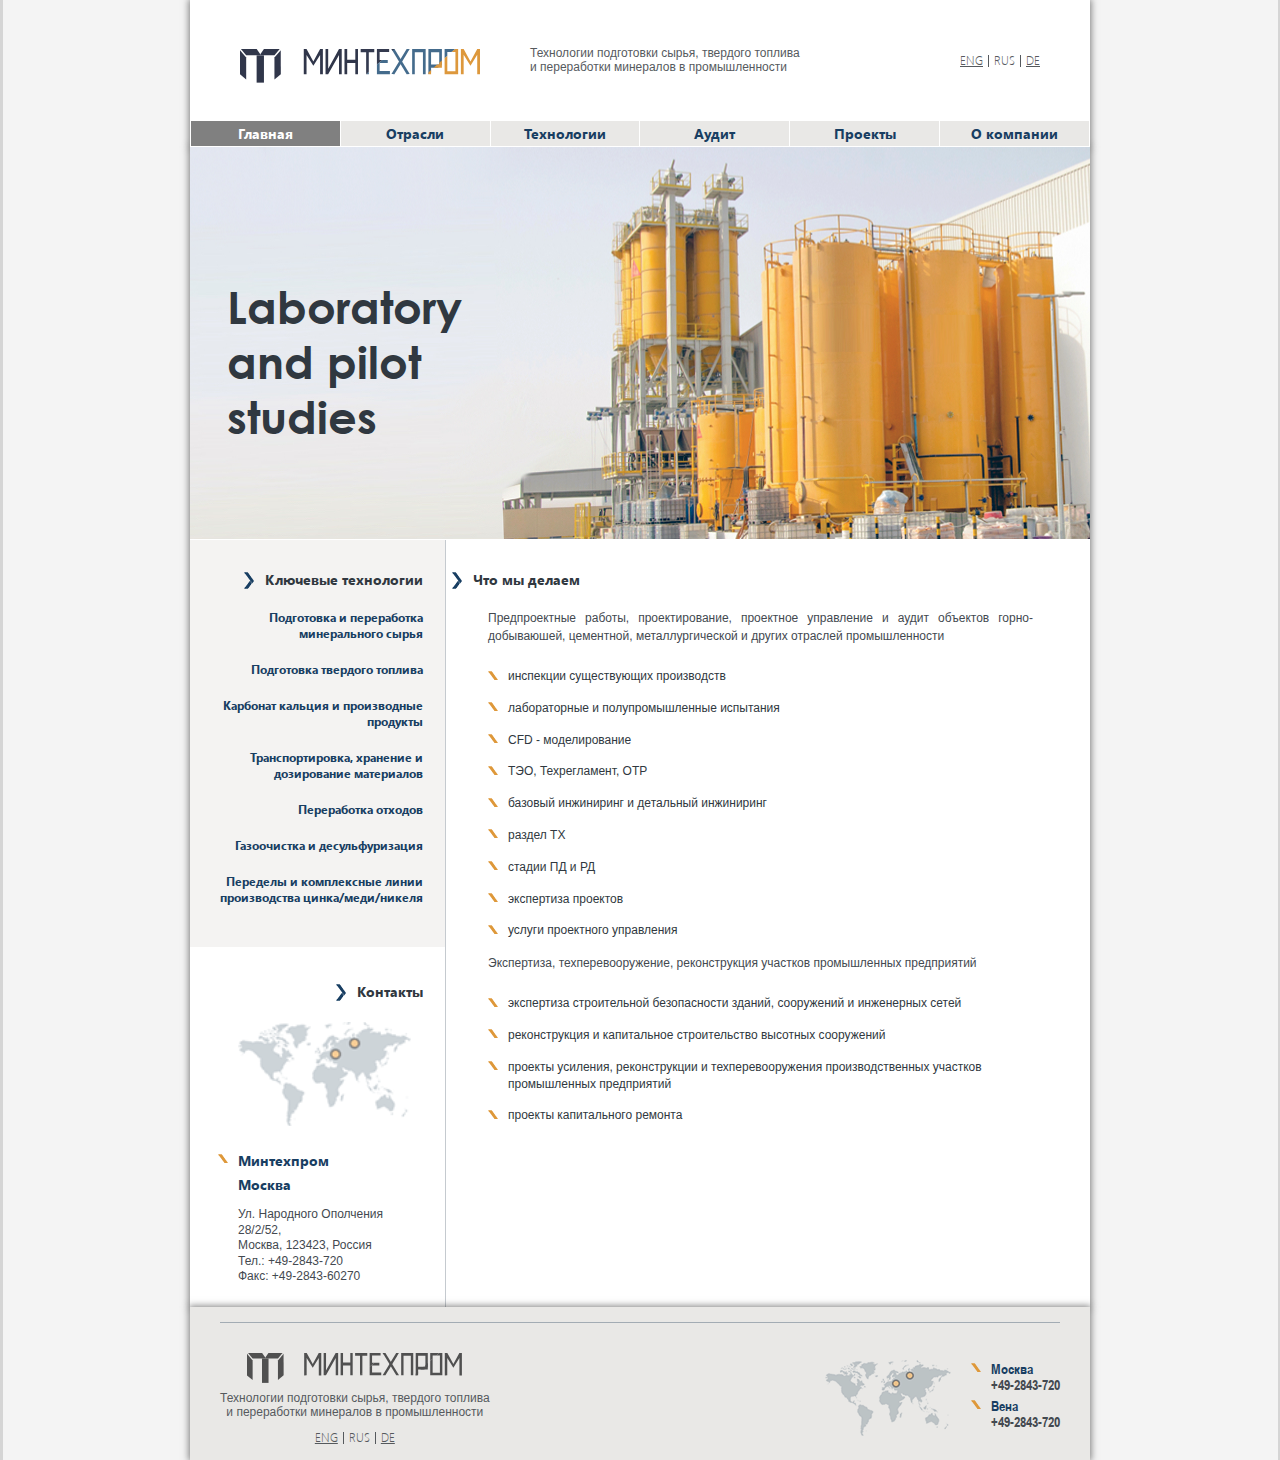
==== commit a4c689d8: "d" ====
--- a/html/index.html
+++ b/html/index.html
@@ -17,7 +17,7 @@
     <div class="all-wrapper">
         <header>
             <div class="header__cap">
-                <a href="/html/index.html" class="logo"><img src="/static/img/logo-2-ru.png" alt="Минтехпром"></a>
+                <a href="/html/index.html" class="logo"><!-- <img src="/static/img/logo-2-ru-color.svg" alt="Минтехпром"> --></a>
                 <div class="tagline">
                     <p>Технологии подготовки сырья, твердого топлива <br> и переработки минералов в промышленности</p>
                 </div>
--- a/static/css/header.css
+++ b/static/css/header.css
@@ -11,7 +11,11 @@
 
 .logo {
     margin-right: 50px;
-    margin-top: 14px;
+    margin-top: 18px;
+    width: 240px;
+    height: 40px;
+    background: url(/static/img/logo-2-ru-color.svg) no-repeat;
+    background-size: contain;
 }
 
 .logo img {
--- a/static/css/footer.css
+++ b/static/css/footer.css
@@ -25,7 +25,7 @@
 }
 
 .footer__logo {
-    background: url(/static/img/logo-b&w-ru.png) no-repeat 50%;
+    background: url(/static/img/logo-2-ru-b&w.svg) no-repeat 50%;
     background-size: contain;
     width: 215px;
     height: 35px;
--- a/static/css/main.css
+++ b/static/css/main.css
@@ -269,7 +269,7 @@
 }
 
 .page-contents__text-cont {
-    max-width: 185px;
+    text-align: left;
     margin-left: auto;
 }
 
@@ -568,7 +568,7 @@
 .photos-with-description {
     display: flex;
     margin-bottom: 70px;
-    padding-left: 15px;
+    /* padding-left: 15px; */
 }
 
 .photos-with-description__column {
@@ -582,10 +582,10 @@
     display: block;
     content: ' ';
     width: 3px;
-    height: 50px;
+    height: 60px;
     position: absolute;
     left: calc(50% - 2px);
-    bottom: -55px;
+    bottom: -65px;
     background-color: #DE983A;
     opacity: 0;
     transition: all .2s;
@@ -596,7 +596,7 @@
 }
 
 .photos-with-description__column.active:nth-child(odd):after {
-    height: 80px;
+    /* height: 80px; */
 }
 
 .photos-with-description__column:nth-last-child(1) {
@@ -604,11 +604,12 @@
 }
 
 .photos-with-description__description {
-    margin-bottom: 36px;
-    margin-top: 5px;
-    padding: 0 5px;
+    /* margin-bottom: 36px; */
+    /* margin-top: 5px; */
+    /* padding: 0 5px; */
     padding-left: 22px;
-    height: 60px;
+    margin-bottom: 0;
+    /* height: 60px; */
     font-size: 12px;
     transition: all .2s;
 }
@@ -639,8 +640,24 @@
 
 .photos-wit-description__photo-cont {
     position: relative;
-    width: 161px;
-    height: 240px;
+    width: 180px;
+    height: 290px;
+}
+
+.under-desc__bg {
+    position: absolute;
+    background-color: rgba(255, 255, 255, 0.6);
+    left: 0;
+    width: 100%;
+    bottom: 0;
+    transition: all .2s;
+    height: 75px;
+    padding: 5px;
+    padding-left: 0;
+}
+
+.active .under-desc__bg {
+    height: 120px;
 }
 
 .photos-wit-description__photo-cont img {
@@ -677,6 +694,14 @@
     padding-bottom: 0;
 }
 
+.content-side.no-padding {
+    padding: 0;
+}
+
+.content-side.no-padding.no-left-menu {
+    padding: 0;
+}
+
 .industries-wrapper {
     width: 72%;
 }
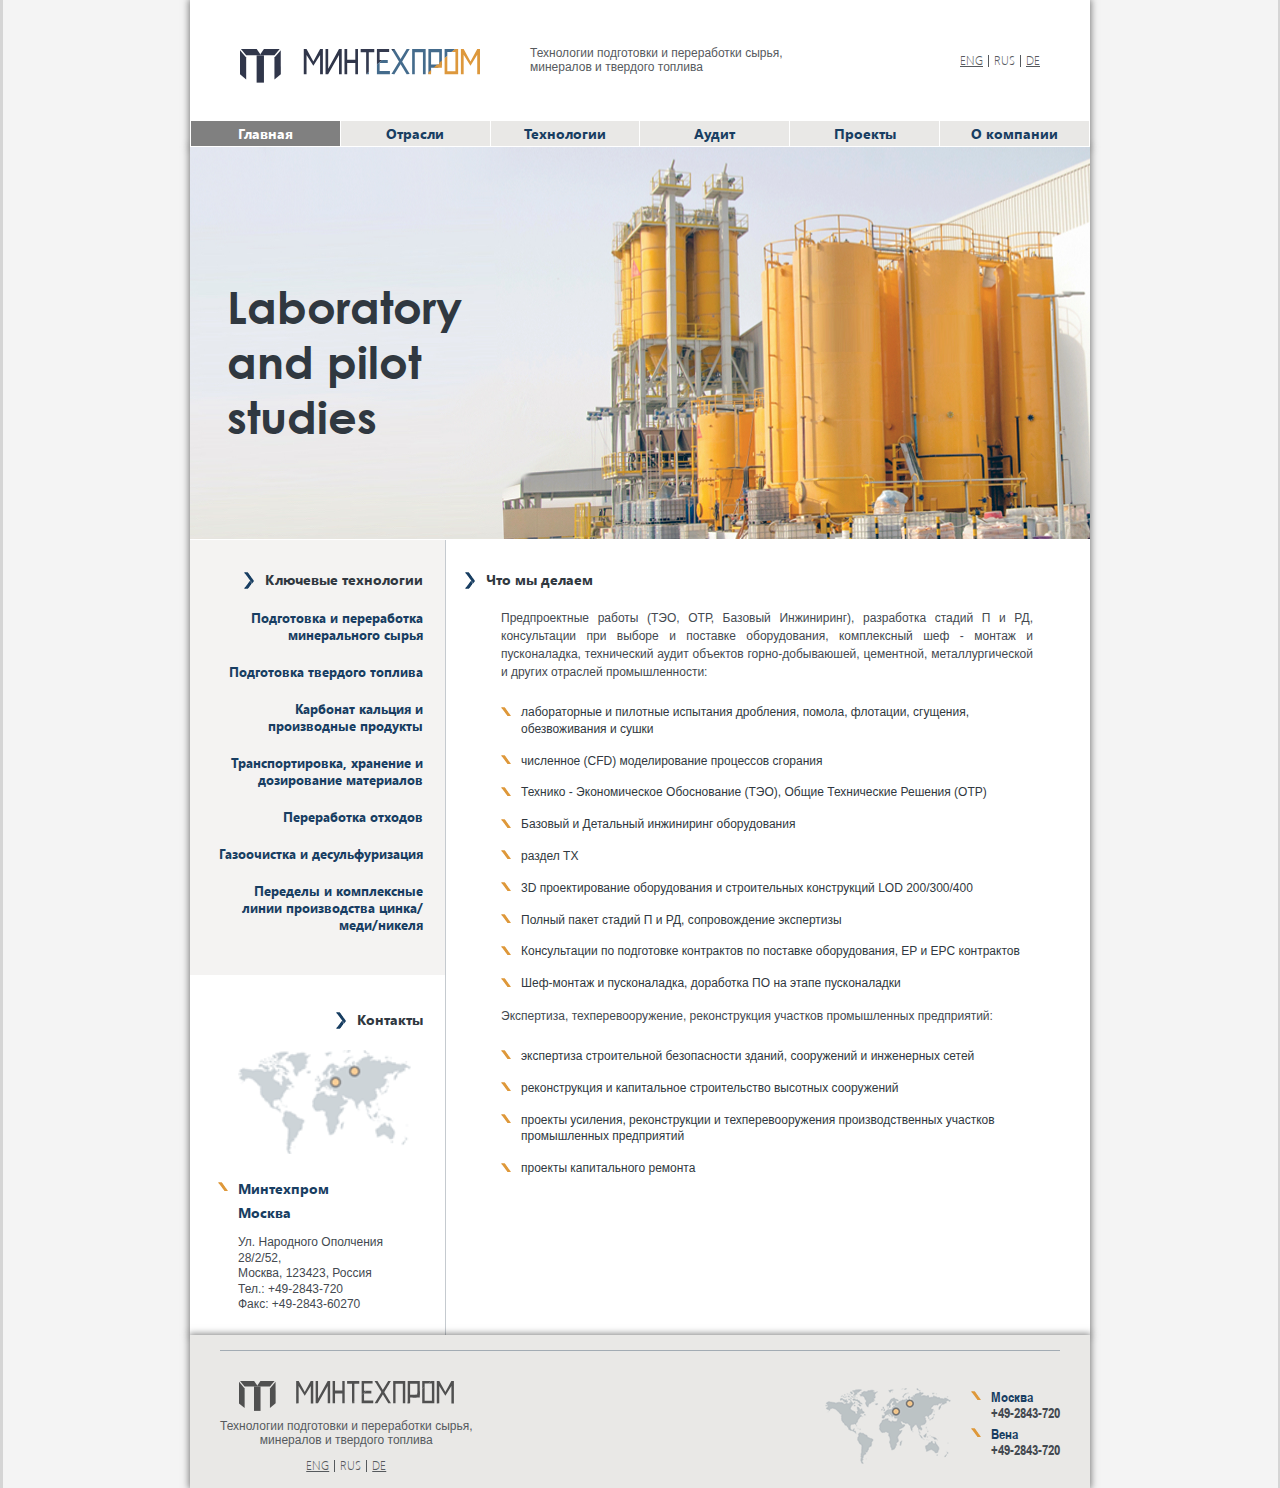
==== commit d0d000ba: "Изменены тексты" ====
--- a/html/index.html
+++ b/html/index.html
@@ -17,9 +17,10 @@
     <div class="all-wrapper">
         <header>
             <div class="header__cap">
-                <a href="/html/index.html" class="logo"><!-- <img src="/static/img/logo-2-ru-color.svg" alt="Минтехпром"> --></a>
+                <a href="/html/index.html" class="logo">
+                    <!-- <img src="/static/img/logo-2-ru-color.svg" alt="Минтехпром"> --></a>
                 <div class="tagline">
-                    <p>Технологии подготовки сырья, твердого топлива <br> и переработки минералов в промышленности</p>
+                    <p>Технологии подготовки и переработки сырья, <br> минералов и твердого топлива</p>
                 </div>
                 <div class="lang-cont">
                     <a class="lang-item">ENG</a>
@@ -53,13 +54,19 @@
                         <h2 class="contents__title left-pre-arrow">
                             Ключевые технологии</h2>
                         <div class="contents__container">
-                            <a href="/html/leading.html?opentech=1" class="contents__item">Подготовка и переработка минерального сырья</a>
-                            <a href="/html/leading.html?opentech=2" class="contents__item">Подготовка твердого топлива</a>
-                            <a href="/html/leading.html?opentech=3" class="contents__item">Карбонат кальция и производные продукты</a>
-                            <a href="/html/leading.html?opentech=4" class="contents__item">Транспортировка, хранение и дозирование материалов</a>
+                            <a href="/html/leading.html?opentech=1" class="contents__item">Подготовка и переработка
+                                минерального сырья</a>
+                            <a href="/html/leading.html?opentech=2" class="contents__item">Подготовка твердого
+                                топлива</a>
+                            <a href="/html/leading.html?opentech=3" class="contents__item">Карбонат кальция и
+                                производные продукты</a>
+                            <a href="/html/leading.html?opentech=4" class="contents__item">Транспортировка, хранение и
+                                дозирование материалов</a>
                             <a href="/html/leading.html?opentech=5" class="contents__item">Переработка отходов</a>
-                            <a href="/html/leading.html?opentech=6" class="contents__item">Газоочистка и десульфуризация</a>
-                            <a href="/html/leading.html?opentech=7" class="contents__item">Переделы и комплексные линии производства
+                            <a href="/html/leading.html?opentech=6" class="contents__item">Газоочистка и
+                                десульфуризация</a>
+                            <a href="/html/leading.html?opentech=7" class="contents__item">Переделы и комплексные линии
+                                производства
                                 цинка/меди/никеля</a>
                         </div>
                     </div>
@@ -84,31 +91,41 @@
                     <!-- <h1 class="page-title">Что мы делаем</h1> -->
                     <h2 class="contents__title left-pre-arrow">Что мы делаем</h2>
                     <div class="page-content">
-                        <p class="page-paragraph">Предпроектные работы, проектирование, проектное управление и аудит
-                            объектов горно-добываюшей, цементной, металлургической и других отраслей промышленности</p>
-
-                        <p class="page-article-link left-pre-slash">инспекции существующих производств</p>
-                        <p class="page-article-link left-pre-slash">лабораторные и полупромышленные испытания</p>
-                        <p class="page-article-link left-pre-slash">CFD - моделирование</p>
-                        <p class="page-article-link left-pre-slash">ТЭО, Техрегламент, ОТР</p>
-                        <p class="page-article-link left-pre-slash">базовый инжиниринг и детальный инжиниринг</p>
-                        <p class="page-article-link left-pre-slash">раздел ТХ</p>
-                        <p class="page-article-link left-pre-slash">стадии ПД и РД</p>
-                        <p class="page-article-link left-pre-slash">экспертиза проектов</p>
-                        <p class="page-article-link left-pre-slash">услуги проектного управления</p>
+                        <p class="page-paragraph">Предпроектные работы (ТЭО, ОТР, Базовый Инжиниринг), разработка стадий
+                            П и РД, консультации при выборе и поставке оборудования, комплексный шеф - монтаж и
+                            пусконаладка, технический аудит объектов горно-добываюшей, цементной, металлургической и
+                            других отраслей промышленности:</p>
+                        <p class="page-article-link left-pre-slash">лабораторные и пилотные испытания дробления, помола,
+                            флотации, сгущения, обезвоживания и сушки</p>
+                        <p class="page-article-link left-pre-slash">численное (CFD) моделирование процессов сгорания
+                        </p>
+                        <p class="page-article-link left-pre-slash">Технико - Экономическое Обоснование (ТЭО), Общие
+                            Технические Решения (ОТР)
+                        </p>
+                        <p class="page-article-link left-pre-slash">Базовый и Детальный инжиниринг оборудования
+                        </p>
+                        <p class="page-article-link left-pre-slash">раздел ТХ
+                        </p>
+                        <p class="page-article-link left-pre-slash">3D проектирование оборудования и строительных
+                            конструкций LOD 200/300/400
+                        </p>
+                        <p class="page-article-link left-pre-slash">Полный пакет стадий П и РД, сопровождение экспертизы
+                        </p>
+                        <p class="page-article-link left-pre-slash">Консультации по подготовке контрактов по поставке
+                            оборудования, EP и EPC контрактов</p>
+                        <p class="page-article-link left-pre-slash">Шеф-монтаж и пусконаладка, доработка ПО на этапе
+                            пусконаладки</p>
 
                         <p class="page-paragraph">Экспертиза, техперевооружение, реконструкция участков промышленных
-                            предприятий</p>
+                            предприятий:</p>
 
                         <p class="page-article-link left-pre-slash">экспертиза строительной безопасности зданий,
                             сооружений и инженерных сетей</p>
                         <p class="page-article-link left-pre-slash">реконструкция и капитальное строительство высотных
                             сооружений</p>
-                        <p class="page-article-link left-pre-slash">проекты усиления, реконструкции и
-                            техперевооружения производственных участков промышленных предприятий</p>
+                        <p class="page-article-link left-pre-slash">проекты усиления, реконструкции и техперевооружения
+                            производственных участков промышленных предприятий</p>
                         <p class="page-article-link left-pre-slash">проекты капитального ремонта</p>
-
-
                     </div>
                 </div>
             </section>
@@ -119,7 +136,7 @@
                 <div class="footer__info">
                     <div class="footer__logo"></div>
                     <div class="footer__tagline tagline">
-                        <p>Технологии подготовки сырья, твердого топлива <br> и переработки минералов в промышленности</p>
+                        <p>Технологии подготовки и переработки сырья, <br> минералов и твердого топлива</p>
                     </div>
                     <div class="lang-cont">
                         <a class="lang-item">ENG</a>
--- a/static/css/fonts.css
+++ b/static/css/fonts.css
@@ -46,6 +46,17 @@
         url('/static/fonts/segoeui/light/segoeuil.eot?#iefix') format('embedded-opentype'),
         url('/static/fonts/segoeui/light/segoeuil.woff') format('woff'),
         url('/static/fonts/segoeui/light/segoeuil.svg#SegoeUILight') format('svg');
+    font-weight: normal;
+    font-style: normal;
+}
+
+@font-face {
+    font-family: "SegoeUI-Italic";
+    src: url("/static/fonts/SegoeUI-Italic/SegoeUIItalic.eot"); /* IE9 Compat Modes */
+    src: url("/static/fonts/SegoeUI-Italic/SegoeUIItalic.eot?#iefix") format("embedded-opentype"), /* IE6-IE8 */
+      url("/static/fonts/SegoeUI-Italic/SegoeUIItalic.otf") format("opentype"), /* Open Type Font */
+      url("/static/fonts/SegoeUI-Italic/SegoeUIItalic.svg") format("svg"), /* Legacy iOS */
+      url("/static/fonts/SegoeUI-Italic/SegoeUIItalic.woff2") format("woff2"); /* Modern Browsers */
     font-weight: normal;
     font-style: normal;
 }
--- a/static/css/main.css
+++ b/static/css/main.css
@@ -120,7 +120,7 @@
     margin-bottom: 20px;
     position: relative;
     font-size: 14px;
-    font-family: 'Segoe UI Bold';
+    font-family: 'Segoe UI Bold', sans-serif;
 }
 
 h1.contents__title {
@@ -153,7 +153,8 @@
     text-decoration: none;
     margin-bottom: 20px;
     text-align: right;
-    font-family: 'Segoe UI Bold';
+    font-family: 'Segoe UI Bold', sans-serif;
+    font-size: 13px;
 }
 
 .contents__item:hover {
@@ -189,7 +190,7 @@
     color: #183E62;
     margin-bottom: 5px;
     font-size: 14px;
-    font-family: 'Segoe UI Bold';
+    font-family: 'Segoe UI Bold', sans-serif;
 }
 
 h3.info-cont__title {
@@ -204,7 +205,7 @@
 
 .content-side {
     flex: 1 0;
-    padding: 30px 57px 80px 27px;
+    padding: 30px 57px 80px 40px;
     width: 644px;
 }
 
@@ -505,7 +506,7 @@
 
 .subtech-list li {
     margin-bottom: 10px;
-    font-style: italic;
+    font-family: 'SegoeUI-Italic', sans-serif;
     text-align: right;
     font-size: 12px;
     color: #183E62;
@@ -528,6 +529,9 @@
 .pick-with-text-container {
     display: flex;
     margin-bottom: 20px;
+}
+.pick-with-text-container img {
+    max-width: 300px;
 }
 
 .pick-with-text-container__text-container {
@@ -578,25 +582,37 @@
     cursor: pointer;
 }
 
+.photos-with-description__column:nth-child(Even) {
+    margin-top: 75px;
+}
+
 .photos-with-description__column::after {
     display: block;
     content: ' ';
     width: 3px;
-    height: 60px;
+    /* height: 60px; */
+    height: 0px;
     position: absolute;
     left: calc(50% - 2px);
+    /* bottom: -65px; */
+    bottom: 65px;
+    background-color: #DE983A;
+    opacity: 1;
+    transition: all .2s;
+}
+
+.photos-with-description__column:nth-child(even)::after {
+    bottom: -10px;
+}
+
+.photos-with-description__column.active::after {
+    /* opacity: 1; */
+    height: 60px;
     bottom: -65px;
-    background-color: #DE983A;
-    opacity: 0;
-    transition: all .2s;
-}
-
-.photos-with-description__column.active::after {
-    opacity: 1;
-}
-
-.photos-with-description__column.active:nth-child(odd):after {
-    /* height: 80px; */
+}
+
+.photos-with-description__column.active:nth-child(odd)::after {
+    height: 135px;
 }
 
 .photos-with-description__column:nth-last-child(1) {
@@ -649,11 +665,18 @@
     background-color: rgba(255, 255, 255, 0.6);
     left: 0;
     width: 100%;
-    bottom: 0;
+    top: 0;
     transition: all .2s;
     height: 75px;
     padding: 5px;
     padding-left: 0;
+}
+/* 
+.photos-with-description__column:nth-child(Even) .under-desc__bg {
+    bottom: 0;
+    top: unset;
+} */
+.under-desc__bg:nth-child(1) {
 }
 
 .active .under-desc__bg {
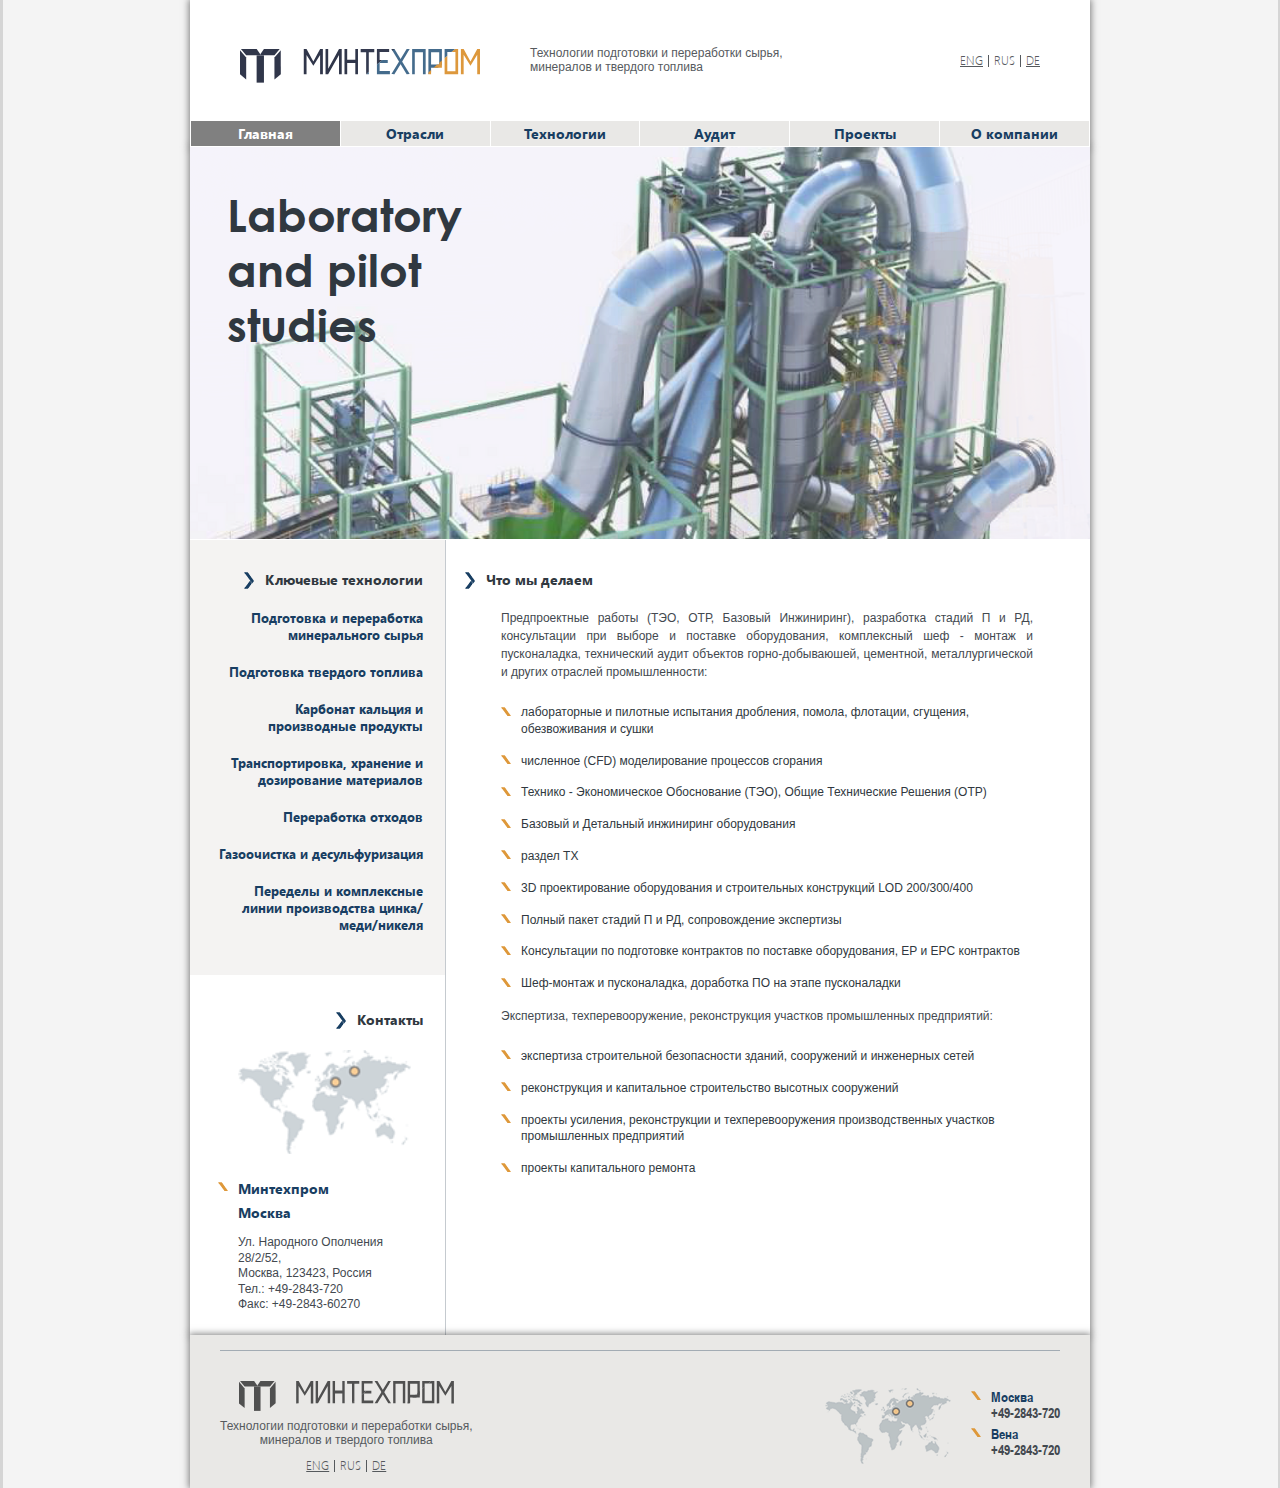
==== commit 73c0a536: "photos" ====
--- a/html/index.html
+++ b/html/index.html
@@ -41,6 +41,12 @@
         </header>
         <main>
             <section class="page-banner main-page">
+                <img id="teaserimg01" name="teaserimg01" class="teaserimg"
+                    src="/static/img/main/banner-main-page.jpg">
+                <img id="teaserimg02" name="teaserimg02" class="teaserimg"
+                    src="/static/img/main/3D.png">
+                <img id="teaserimg03" name="teaserimg03" class="teaserimg"
+                    src="/static/img/main/CFD.jpg">
                 <h1 class="page-banner__title main-page">
                     Laboratory <br>
                     and pilot <br>
@@ -165,6 +171,8 @@
 
     </div>
     <script src="/static/js/jquery-3.5.1.min.js"></script>
+    <script src="/static/js/main.js"></script>
+
 </body>
 
 </html>--- a/static/css/main.css
+++ b/static/css/main.css
@@ -71,14 +71,18 @@
 
 .page-banner.main-page {
     height: 393px;
-    background: url(/static/img/banner-main-page.jpg) no-repeat 50%;
+    /* background: url(/static/img/banner-main-page.jpg) no-repeat 50%; */
     padding-left: 37px;
+    position: relative;
+    overflow: hidden;
 }
 
 .page-banner__title.main-page {
     color: #303840;
     margin-bottom: 95px;
     margin-top: auto;
+    position: absolute;
+    top: 40px;
 }
 
 .left-pre-slash {
@@ -372,8 +376,7 @@
 }
 
 .page-banner__title.audit-page {
-    margin-top: auto;
-    margin-bottom: 10px;
+    margin-top: 30px;
 }
 
 .contents__title.audit-page {
@@ -393,7 +396,7 @@
 
 .page-banner.projects-page {
     height: 230px;
-    background: url(/static/img/projects/6.0.jpg) no-repeat 50%;
+    background: url(/static/img/leading/4.1.jpg) no-repeat 50%;
     padding-left: 31px;
 }
 
@@ -806,4 +809,31 @@
 .content-side.no-left-menu {
     padding-left: 40px;
     padding-right: 40px;
+}
+
+.teaserimg {
+    position:absolute;
+    left:0px;
+    top:0px;
+    object-fit: contain;
+}
+
+#teaserimg01 {
+display: none;
+}
+
+#teaserimg02 {
+    /* display: none; */
+    top: -9px;
+    width: 100%;
+    height: 180%;
+    object-fit: cover;
+}
+
+#teaserimg03 {
+    display: none;
+    left: -13%;
+    top: -29px;
+    width: 140%;
+    height: 150%;
 }